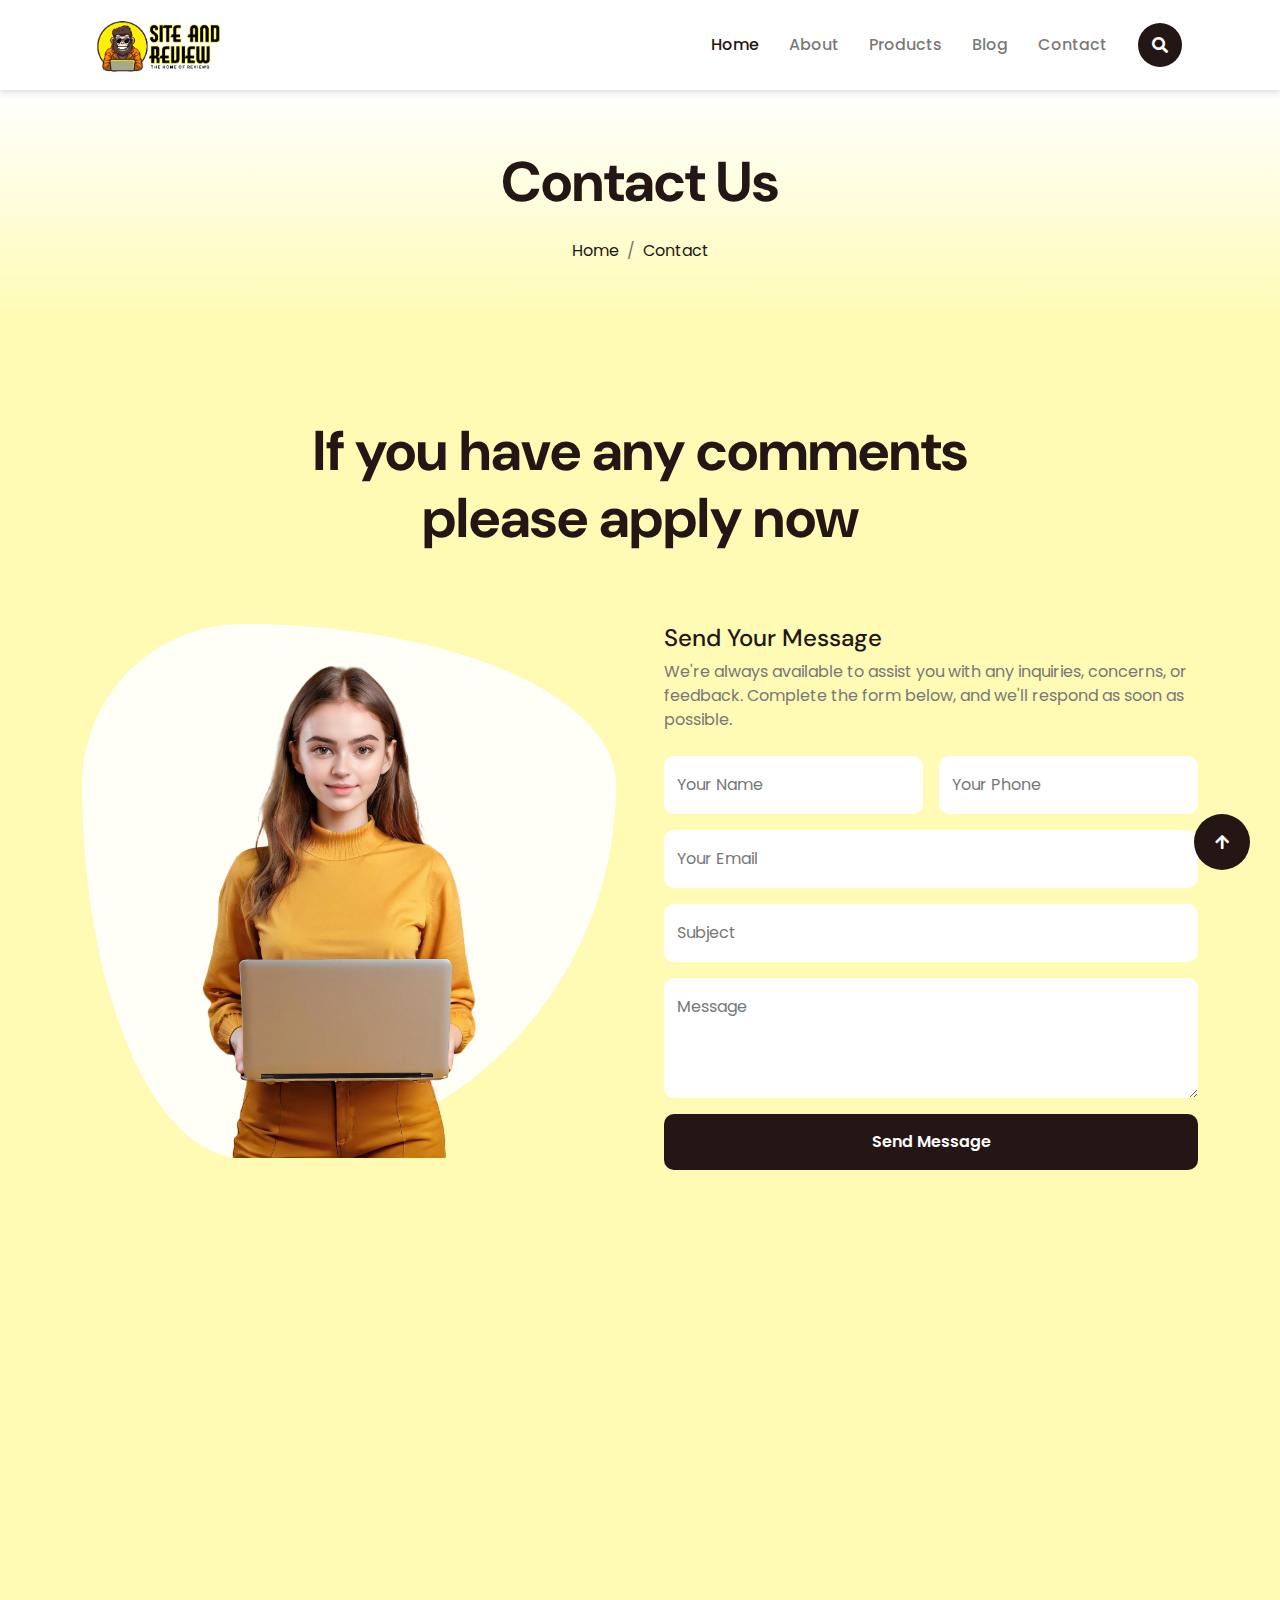
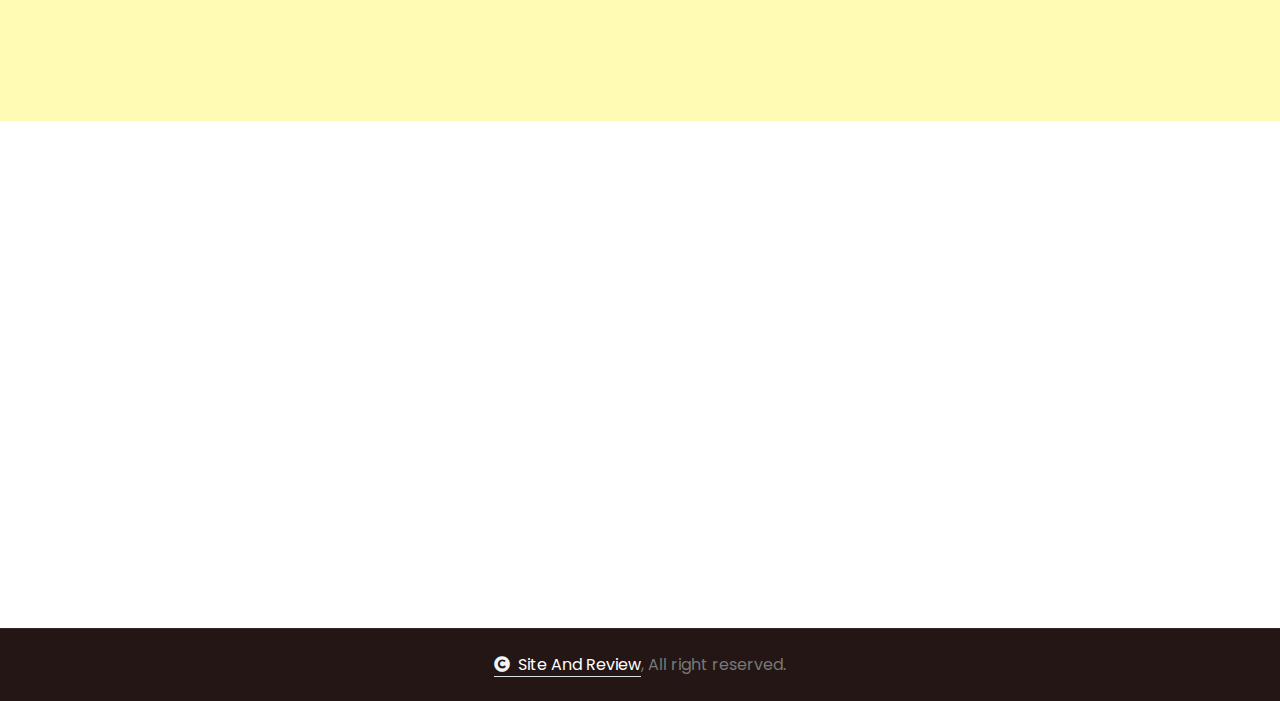
==== contact.html @ 1f010b28 "Added-pages : contact,product,product view- navbar corrections" ====
<!DOCTYPE html>
<html lang="en">
  <head>
    <meta charset="utf-8" />
    <title>Site And Review</title>
    <meta content="width=device-width, initial-scale=1.0" name="viewport" />
    <meta content="" name="keywords" />
    <meta content="" name="description" />

    <!-- Google Web Fonts -->
    <link rel="preconnect" href="https://fonts.googleapis.com" />
    <link rel="preconnect" href="https://fonts.gstatic.com" crossorigin />
    <link
      href="https://fonts.googleapis.com/css2?family=Inter:wght@100..900&family=Poppins:ital,wght@0,100;0,200;0,300;0,400;0,500;0,600;0,700;0,800;0,900;1,100;1,200;1,300;1,400;1,500;1,600;1,700;1,800;1,900&display=swap"
      rel="stylesheet"
    />
    <link
      href="https://fonts.googleapis.com/css2?family=DM+Sans:ital,opsz,wght@0,9..40,100..1000;1,9..40,100..1000&family=Inter:slnt,wght@-10..0,100..900&display=swap"
      rel="stylesheet"
    />

    <!-- Icon Font Stylesheet -->
    <link
      rel="stylesheet"
      href="https://use.fontawesome.com/releases/v5.15.4/css/all.css"
    />
    <link
      href="https://cdn.jsdelivr.net/npm/bootstrap-icons@1.4.1/font/bootstrap-icons.css"
      rel="stylesheet"
    />

    <!-- Libraries Stylesheet -->
    <link rel="stylesheet" href="lib/animate/animate.min.css" />
    <link href="lib/lightbox/css/lightbox.min.css" rel="stylesheet" />
    <link href="lib/owlcarousel/assets/owl.carousel.min.css" rel="stylesheet" />

    <!-- Customized Bootstrap Stylesheet -->
    <link href="css/bootstrap.min.css" rel="stylesheet" />

    <!-- Template Stylesheet -->
    <link href="css/style.css" rel="stylesheet" />
  </head>

  <body>
    <!-- Spinner Start -->
    <div
      id="spinner"
      class="show bg-white position-fixed translate-middle w-100 vh-100 top-50 start-50 d-flex align-items-center justify-content-center"
    >
      <div
        class="spinner-border text-primary"
        style="width: 3rem; height: 3rem"
        role="status"
      >
        <span class="sr-only">Loading...</span>
      </div>
    </div>
    <!-- Spinner End -->

    <!-- Navbar & Hero Start -->
    <div class="container-fluid nav-bar px-0 px-lg-4 py-lg-0">
      <div class="container">
        <nav class="navbar navbar-expand-lg navbar-light">
          <a href="#" class="navbar-brand p-0">
            <!-- <h1 class="text-primary mb-0"><i class="fab fa-slack me-2"></i> LifeSure</h1> -->
            <img src="img/snr LOGO.png" alt="Logo" />
          </a>
          <button
            class="navbar-toggler"
            type="button"
            data-bs-toggle="collapse"
            data-bs-target="#navbarCollapse"
          >
            <span class="fa fa-bars"></span>
          </button>
          <div class="collapse navbar-collapse " id="navbarCollapse">
            <div class="navbar-nav ml-auto">
                <a href="index.html" class="nav-item nav-link active">Home</a>
                <a href="index.html#about" class="nav-item nav-link">About</a>
                <a href="product.html" class="nav-item nav-link">Products</a>
                <a href="index.html#blog" class="nav-item nav-link">Blog</a>
                <!-- <div class="nav-item dropdown">
                    <a href="#" class="nav-link" data-bs-toggle="dropdown">
                        <span class="dropdown-toggle">Pages</span>
                    </a>
                    <div class="dropdown-menu">
                        <a href="feature.html" class="dropdown-item">Our Features</a>
                        <a href="team.html" class="dropdown-item">Our team</a>
                        <a href="testimonial.html" class="dropdown-item">Testimonial</a>
                        <a href="FAQ.html" class="dropdown-item">FAQs</a>
                        <a href="404.html" class="dropdown-item">404 Page</a>
                    </div>
                </div> -->
                <a href="contact.html" class="nav-item nav-link">Contact</a>
                <div class="nav-btn px-3">
                    <button class="btn-search btn btn-primary btn-md-square rounded-circle flex-shrink-0" data-bs-toggle="modal" data-bs-target="#searchModal"><i class="fas fa-search"></i></button>
                    <!-- <a href="#" class="btn btn-primary rounded-pill py-2 px-4 ms-3 flex-shrink-0"> Get a Quote</a> -->
                </div>
            </div>
        </div>
        </nav>
      </div>
    </div>
    <!-- Navbar & Hero End -->

    <!-- Modal Search Start -->
    <div
      class="modal fade"
      id="searchModal"
      tabindex="-1"
      aria-labelledby="exampleModalLabel"
      aria-hidden="true"
    >
      <div class="modal-dialog modal-fullscreen">
        <div class="modal-content rounded-0">
          <div class="modal-header">
            <h5 class="modal-title" id="exampleModalLabel">
              Search by keyword
            </h5>
            <button
              type="button"
              class="btn-close"
              data-bs-dismiss="modal"
              aria-label="Close"
            ></button>
          </div>
          <div class="modal-body d-flex align-items-center bg-primary">
            <div class="input-group w-75 mx-auto d-flex">
              <input
                type="search"
                class="form-control p-3"
                placeholder="keywords"
                aria-describedby="search-icon-1"
              />
              <span
                id="search-icon-1"
                class="btn bg-light border nput-group-text p-3"
                ><i class="fa fa-search"></i
              ></span>
            </div>
          </div>
        </div>
      </div>
    </div>
    <!-- Modal Search End -->

    <!-- Header Start -->
    <div class="container-fluid bg-breadcrumb">
      <div class="container text-center py-5" style="max-width: 900px">
        <h4 class="display-4 mb-4 wow fadeInDown" data-wow-delay="0.1s">
          Contact Us
        </h4>
        <ol
          class="breadcrumb d-flex justify-content-center mb-0 wow fadeInDown"
          data-wow-delay="0.3s"
        >
          <li class="breadcrumb-item"><a href="index.html">Home</a></li>
         
          <li class="breadcrumb-item active text-primary">Contact</li>
        </ol>
      </div>
    </div>
    <!-- Header End -->

    <!-- contact Start -->
    <div class="container-fluid contact bg-light py-5">
      <div class="container py-5">
          <div class="text-center mx-auto pb-5 wow fadeInUp" data-wow-delay="0.2s" style="max-width: 800px; visibility: visible; animation-delay: 0.2s; animation-name: fadeInUp;">
              <!-- <h4 class="text-primary">Contact Us</h4> -->
              <h1 class="display-4 mb-4">If you have any comments please apply now</h1>
          </div>
          <div class="row g-5">
              <div class="col-xl-6 wow fadeInLeft" data-wow-delay="0.2s" style="visibility: visible; animation-delay: 0.2s; animation-name: fadeInLeft;">
                  <div class="contact-img d-flex justify-content-center">
                      <div class="contact-img-inner">
                          <img src="img/contact-img.png" class="img-fluid w-100" alt="Image">
                      </div>
                  </div>
              </div>
              <div class="col-xl-6 wow fadeInRight" data-wow-delay="0.4s" style="visibility: visible; animation-delay: 0.4s; animation-name: fadeInRight;">
                  <div>
                      <h4 class="text-primary">Send Your Message</h4>
                      <p class="mb-4">We're always available to assist you with any inquiries, concerns, or feedback. Complete the form below, and we'll respond as soon as possible.</p>
                      <form>
                          <div class="row g-3">
                              <div class="col-lg-12 col-xl-6">
                                  <div class="form-floating">
                                      <input type="text" class="form-control border-0" id="name" placeholder="Your Name">
                                      <label for="name">Your Name</label>
                                  </div>
                                </div>
                                <div class="col-lg-12 col-xl-6">
                                    <div class="form-floating">
                                        <input type="phone" class="form-control border-0" id="phone" placeholder="Phone">
                                        <label for="phone">Your Phone</label>
                                    </div>
                                </div>
                              <div class="col-lg-12 col-xl-12">
                                  <div class="form-floating">
                                      <input type="email" class="form-control border-0" id="email" placeholder="Your Email">
                                      <label for="email">Your Email</label>
                                  </div>
                              </div>
                              
                              <div class="col-12">
                                  <div class="form-floating">
                                      <input type="text" class="form-control border-0" id="subject" placeholder="Subject">
                                      <label for="subject">Subject</label>
                                  </div>
                              </div>
                              <div class="col-12">
                                  <div class="form-floating">
                                      <textarea class="form-control border-0" placeholder="Leave a message here" id="message" style="height: 120px"></textarea>
                                      <label for="message">Message</label>
                                  </div>

                              </div>
                              <div class="col-12">
                                  <button class="btn btn-primary w-100 py-3">Send Message</button>
                              </div>
                          </div>
                      </form>
                  </div>
              </div>
              <!-- <div class="col-12">
                  <div>
                      <div class="row g-4">
                          <div class="col-md-6 col-lg-3 wow fadeInUp" data-wow-delay="0.2s" style="visibility: hidden; animation-delay: 0.2s; animation-name: none;">
                              <div class="contact-add-item">
                                  <div class="contact-icon text-primary mb-4">
                                      <i class="fas fa-map-marker-alt fa-2x"></i>
                                  </div>
                                  <div>
                                      <h4>Address</h4>
                                      <p class="mb-0">123 Street New York.USA</p>
                                  </div>
                              </div>
                          </div>
                          <div class="col-md-6 col-lg-3 wow fadeInUp" data-wow-delay="0.4s" style="visibility: hidden; animation-delay: 0.4s; animation-name: none;">
                              <div class="contact-add-item">
                                  <div class="contact-icon text-primary mb-4">
                                      <i class="fas fa-envelope fa-2x"></i>
                                  </div>
                                  <div>
                                      <h4>Mail Us</h4>
                                      <p class="mb-0">info@example.com</p>
                                  </div>
                              </div>
                          </div>
                          <div class="col-md-6 col-lg-3 wow fadeInUp" data-wow-delay="0.6s" style="visibility: hidden; animation-delay: 0.6s; animation-name: none;">
                              <div class="contact-add-item">
                                  <div class="contact-icon text-primary mb-4">
                                      <i class="fa fa-phone-alt fa-2x"></i>
                                  </div>
                                  <div>
                                      <h4>Telephone</h4>
                                      <p class="mb-0">(+012) 3456 7890</p>
                                  </div>
                              </div>
                          </div>
                          <div class="col-md-6 col-lg-3 wow fadeInUp" data-wow-delay="0.8s" style="visibility: hidden; animation-delay: 0.8s; animation-name: none;">
                              <div class="contact-add-item">
                                  <div class="contact-icon text-primary mb-4">
                                      <i class="fab fa-firefox-browser fa-2x"></i>
                                  </div>
                                  <div>
                                      <h4>Yoursite@ex.com</h4>
                                      <p class="mb-0">(+012) 3456 7890</p>
                                  </div>
                              </div>
                          </div>
                      </div>
                  </div>
              </div> -->
              <div class="col-12 wow fadeInUp" data-wow-delay="0.2s" style="visibility: hidden; animation-delay: 0.2s; animation-name: none;">
                  <div class="rounded">
                      <iframe class="rounded w-100" style="height: 400px;" src="https://www.google.com/maps/embed?pb=!1m18!1m12!1m3!1d387191.33750346623!2d-73.97968099999999!3d40.6974881!2m3!1f0!2f0!3f0!3m2!1i1024!2i768!4f13.1!3m3!1m2!1s0x89c24fa5d33f083b%3A0xc80b8f06e177fe62!2sNew%20York%2C%20NY%2C%20USA!5e0!3m2!1sen!2sbd!4v1694259649153!5m2!1sen!2sbd" loading="lazy" referrerpolicy="no-referrer-when-downgrade"></iframe>
                  </div>
              </div>
          </div>
      </div>
  </div>
    <!-- contact End -->

    <!-- Footer Start -->
    <div class="container-fluid footer py-5 wow fadeIn" data-wow-delay="0.2s">
      <div class="container py-5">
        <div class="row g-5">
          <div class="col-xl-7">
            <div class="mb-5">
              <div class="row g-4">
                <div class="col-md-6 col-lg-6 col-xl-6">
                  <div class="footer-item">
                    <a href="index.html" class="p-0">
                      <h3 class="text-white">Site And Review</h3>
                      <!-- <img src="img/logo.png" alt="Logo"> -->
                    </a>
                    <p class="text-white mb-4">
                      Dolor amet sit justo amet elitr clita ipsum elitr
                      est.Lorem ipsum dolor sit amet, consectetur adipiscing...
                    </p>
                    <div class="footer-btn d-flex">
                      <a class="btn btn-md-square rounded-circle me-3" href="#"
                        ><i class="fab fa-facebook-f"></i
                      ></a>
                      <a class="btn btn-md-square rounded-circle me-3" href="#"
                        ><i class="fab fa-twitter"></i
                      ></a>
                      <a class="btn btn-md-square rounded-circle me-3" href="#"
                        ><i class="fab fa-instagram"></i
                      ></a>
                      <a class="btn btn-md-square rounded-circle me-0" href="#"
                        ><i class="fab fa-linkedin-in"></i
                      ></a>
                    </div>
                  </div>
                </div>
                <div class="col-md-6 col-lg-6 col-xl-6">
                  <div class="footer-item">
                    <h4 class="text-white mb-4">Useful Links</h4>
                    <a href="#"
                      ><i class="fas fa-angle-right me-2"></i> About Us</a
                    >
                    <a href="#"
                      ><i class="fas fa-angle-right me-2"></i> Features</a
                    >
                    <a href="#"
                      ><i class="fas fa-angle-right me-2"></i> Services</a
                    >
                    <a href="#"
                      ><i class="fas fa-angle-right me-2"></i> FAQ's</a
                    >
                    <a href="#"
                      ><i class="fas fa-angle-right me-2"></i> Blogs</a
                    >
                    <a href="#"
                      ><i class="fas fa-angle-right me-2"></i> Contact</a
                    >
                  </div>
                </div>
              </div>
            </div>
          </div>

          <div class="col-xl-5">
            <div class="footer-item">
              <h4 class="text-white mb-4">Newsletter</h4>
              <p class="text-white mb-3">
                Dolor amet sit justo amet elitr clita ipsum elitr est.Lorem
                ipsum dolor sit amet, consectetur adipiscing elit.
              </p>
              <div class="position-relative rounded-pill mb-4">
                <input
                  class="form-control rounded-pill w-100 py-3 ps-4 pe-5"
                  type="text"
                  placeholder="Enter your email"
                />
                <button
                  type="button"
                  class="btn btn-primary rounded-pill position-absolute top-0 end-0 py-2 mt-2 me-2"
                >
                  SignUp
                </button>
              </div>
              <div class="d-flex flex-shrink-0">
                <div class="footer-btn">
                  <a
                    href="#"
                    class="btn btn-lg-square rounded-circle position-relative wow tada"
                    data-wow-delay=".9s"
                  >
                    <i class="fa fa-phone-alt fa-2x"></i>
                    <div
                      class="position-absolute"
                      style="top: 2px; right: 12px"
                    >
                      <span
                        ><i class="fa fa-comment-dots text-secondary"></i
                      ></span>
                    </div>
                  </a>
                </div>
                <div class="d-flex flex-column ms-3 flex-shrink-0">
                  <span>Call to Our Experts</span>
                  <a href="tel:+ 0123 456 7890"
                    ><span class="text-white">Free: + 0123 456 7890</span></a
                  >
                </div>
              </div>
            </div>
          </div>
        </div>
      </div>
    </div>
    <!-- Footer End -->

    <!-- Copyright Start -->
    <div class="container-fluid copyright py-4">
      <div class="container">
        <div class="row g-4 align-items-center">
          <div class="col-md-12 text-center mb-md-0">
            <span class="text-body"
              ><a href="#" class="border-bottom text-white"
                ><i class="fas fa-copyright text-light me-2"></i>Site And
                Review</a
              >, All right reserved.</span
            >
          </div>
          <!-- <div class="col-md-6 text-center text-md-start text-body">
                        Designed By <a class="border-bottom text-white" href="#">HTML Codex</a> Distributed By <a class="border-bottom text-white" href="https://themewagon.com">ThemeWagon</a>
                    </div> -->
        </div>
      </div>
    </div>
    <!-- Copyright End -->

    <!-- Back to Top -->
    <a href="#" class="btn btn-primary btn-lg-square rounded-circle back-to-top"
      ><i class="fa fa-arrow-up"></i
    ></a>

    <!-- JavaScript Libraries -->
    <script src="https://ajax.googleapis.com/ajax/libs/jquery/3.6.4/jquery.min.js"></script>
    <script src="https://cdn.jsdelivr.net/npm/bootstrap@5.0.0/dist/js/bootstrap.bundle.min.js"></script>
    <script src="lib/wow/wow.min.js"></script>
    <!-- <script src="lib/easing/easing.min.js"></script> -->
    <!-- <script src="lib/waypoints/waypoints.min.js"></script> -->
    <!-- <script src="lib/counterup/counterup.min.js"></script> -->
    <!-- <script src="lib/lightbox/js/lightbox.min.js"></script> -->
    <script src="lib/owlcarousel/owl.carousel.min.js"></script>

    <!-- Template Javascript -->
    <script src="js/main.js"></script>
  </body>
</html>
---- css/style.css ----
/*** Spinner Start ***/
#spinner {
    opacity: 0;
    visibility: hidden;
    transition: opacity .5s ease-out, visibility 0s linear .5s;
    z-index: 99999;
}

#spinner.show {
    transition: opacity .5s ease-out, visibility 0s linear 0s;
    visibility: visible;
    opacity: 1;
}

/*** Spinner End ***/

.back-to-top {
    position: fixed;
    right: 30px;
    bottom: 30px;
    transition: 0.5s;
    z-index: 99;
}


/*** Button Start ***/
.btn {
    font-weight: 600;
    transition: .5s;
}

.btn-square {
    width: 32px;
    height: 32px;
}

.btn-sm-square {
    width: 34px;
    height: 34px;
}

.btn-md-square {
    width: 44px;
    height: 44px;
}

.btn-lg-square {
    width: 56px;
    height: 56px;
}

.btn-xl-square {
    width: 66px;
    height: 66px;
}

.btn-square,
.btn-sm-square,
.btn-md-square,
.btn-lg-square,
.btn-xl-square {
    padding: 0;
    display: flex;
    align-items: center;
    justify-content: center;
    font-weight: normal;
}

.btn.btn-primary {
    color: var(--bs-white);
    border: none;
}

.btn.btn-primary:hover {
    background: var(--bs-dark);
    color: var(--bs-white);
}

.btn.btn-light {
    color: var(--bs-primary);
    border: none;
}

.btn.btn-light:hover {
    color: var(--bs-white);
    background: var(--bs-dark);
}

.btn.btn-dark {
    color: var(--bs-white);
    border: none;
}

.btn.btn-dark:hover {
    color: var(--bs-primary);
    background: var(--bs-light);
}


/*** Topbar Start ***/
.topbar .dropdown-toggle::after {
    border: none;
    content: "\f107";
    font-family: "Font Awesome 5 Free";
    font-weight: 600;
    vertical-align: middle;
    margin-left: 8px;
    color: var(--bs-primary);
}

.topbar .dropdown .dropdown-menu a:hover {
    background: var(--bs-primary);
    color: var(--bs-white);
}

.topbar .dropdown .dropdown-menu {
    transform: rotateX(0deg);
    visibility: visible;
    background: var(--bs-light);
    padding-top: 10px;
    border: 0;
    transition: .5s;
    opacity: 1;
}

/*** Topbar End ***/


/*** Navbar Start ***/
.nav-bar {
    background: var(--bs-white);
    transition: 1s;
    box-shadow: 0 4px 6px rgba(0, 0, 0, 0.1), 
            0 1px 3px rgba(0, 0, 0, 0.08);
}

.navbar-light .navbar-brand img {
    max-height: 60px;
    transition: .5s;
}

.nav-bar .navbar-light .navbar-brand img {
    max-height: 80px;
}

.navbar .navbar-nav .nav-item .nav-link {
    padding: 0;
}

.navbar .navbar-nav .nav-item {
    display: flex;
    align-items: center;
    padding: 15px;
    font-size: 16px;
    font-weight: 500;
}

.navbar-light .navbar-nav .nav-item:hover,
.navbar-light .navbar-nav .nav-item.active,
.navbar-light .navbar-nav .nav-item:hover .nav-link,
.navbar-light .navbar-nav .nav-item.active .nav-link {
    color: var(--bs-primary);
}

@media (max-width: 991px) {
    .navbar {
        padding: 20px 0;
    }

    .navbar .navbar-nav .nav-link {
        padding: 0;
    }

    .navbar .navbar-nav .nav-item {
        display: flex;
        padding: 20px;
        flex-direction: column;
        justify-content: start;
        align-items: start;
    }

    .navbar .navbar-nav .nav-btn {
        display: flex;
        justify-content: start;
    }

    .navbar .navbar-nav {
        width: 100%;
        display: flex;
        margin-top: 20px;
        padding-bottom: 20px;
        background: var(--bs-light);
        border-radius: 10px;
    }

    .navbar.navbar-expand-lg .navbar-toggler {
        padding: 8px 15px;
        border: 1px solid var(--bs-primary);
        color: var(--bs-primary);
    }
}

.navbar .dropdown-toggle::after {
    border: none;
    content: "\f107";
    font-family: "Font Awesome 5 Free";
    font-weight: 600;
    vertical-align: middle;
    margin-left: 8px;
}

.dropdown .dropdown-menu .dropdown-item:hover {
    background: var(--bs-primary);
    color: var(--bs-white);
}
.ml-auto{
    margin-left: auto;
}
@media (min-width: 992px) {
    .navbar {
        padding: 5px 0;
    }

    .navbar .nav-btn {
        display: flex;
        align-items: center;
        justify-content: end;
    }

    .navbar .navbar-nav {
        /* width: 100%; */
        display: flex;
        justify-content: end;
        align-items: center;
        border-radius: 10px;
    }

    .navbar .navbar-nav .nav-btn {
        display: flex;
    }

    .navbar .nav-item .dropdown-menu {
        display: block;
        visibility: hidden;
        top: 100%;
        transform: rotateX(-75deg);
        transform-origin: 0% 0%;
        border: 0;
        border-radius: 10px;
        transition: .5s;
        opacity: 0;
    }

    .navbar .nav-item:hover .dropdown-menu {
        transform: rotateX(0deg);
        visibility: visible;
        margin-top: 20px;
        background: var(--bs-light);
        transition: .5s;
        opacity: 1;
    }
}

/*** Navbar End ***/


/*** Carousel Hero Header Start ***/
.header-carousel .header-carousel-item {
    height: 700px;
}

.bg-img {
    background-image: url('../img/gws.png');
    background-repeat: no-repeat;
    background-size: contain;
    background-position: bottom;
}
.bg-img2 {
    background-image: url('../img/cms-section_banner_default-9.png');
    background-repeat: no-repeat;
    background-size: contain;
    background-position: right;
}

.owl-dots {
    text-align: center;
    padding-top: 15px;
  }
  .owl-dots .owl-dot {
    width: 15px;
    height: 15px;
    border-radius: 50%;
    display: inline-block;
    background: #ccc;
    margin: 0 3px;
  }
  .owl-dots .owl-dot.active {
    background-color: #000;
  }
  .owl-dots .owl-dot:focus {
    outline: none;
  }
/* .header-carousel .owl-nav .owl-prev,
.header-carousel .owl-nav .owl-next {
    position: absolute;
    width: 60px;
    height: 60px;
    border-radius: 60px;
    background: var(--bs-light);
    color: var(--bs-primary);
    font-size: 26px;
    display: flex;
    align-items: center;
    justify-content: center;
    transition: 0.5s;
}

.header-carousel .owl-nav .owl-prev {
    bottom: 30px;
    left: 50%;
    transform: translateX(-50%);
    margin-left: 30px;
}

.header-carousel .owl-nav .owl-next {
    bottom: 30px;
    right: 50%;
    transform: translateX(-50%);
    margin-right: 30px;
}

.header-carousel .owl-nav .owl-prev:hover,
.header-carousel .owl-nav .owl-next:hover {
    box-shadow: inset 0 0 100px 0 #fff2004a;
    color: var(--bs-primary);
} */
.header-carousel .header-carousel-item .carousel-caption2{
    position: absolute;
    width: 100%;
    height: 100%;
    left: 0;
    bottom: 0;
   background: linear-gradient(250deg, rgba(255,255,255,1) 0%, rgba(255,255,255,0.7904411764705882) 58%, rgba(255, 255, 255, 0) 100%);
    display: flex;
    align-items: center;
}
.header-carousel .header-carousel-item .carousel-caption {
    position: absolute;
    width: 100%;
    height: 100%;
    left: 0;
    bottom: 0;
   background: linear-gradient(90deg, rgba(255,255,255,1) 0%, rgba(255,255,255,0.7904411764705882) 58%, rgba(255, 255, 255, 0) 100%);
    display: flex;
    align-items: center;
}

@media (max-width: 991px) {
    .header-carousel .header-carousel-item .carousel-caption {
        padding-top: 45px;
    }

    .header-carousel .header-carousel-item {
        height: 1300px;
    }
}

@media (max-width: 767px) {
    .header-carousel .header-carousel-item {
        height: 560px;
    }

    .header-carousel .owl-nav .owl-prev {
        bottom: -30px;
        left: 50%;
        transform: translateX(-50%);
        margin-left: -45px;
    }

    .header-carousel .owl-nav .owl-next {
        bottom: -30px;
        left: 50%;
        transform: translateX(-50%);
        margin-left: 45px;
    }
    .bg-img{
        background-size: cover !important;
        background-position: center !important;
    }
    .bg-img2{
        background-size: cover !important;
        background-position: center !important;
    }
}

/*** Carousel Hero Header End ***/


/*** Single Page Hero Header Start ***/
.bg-breadcrumb {
    position: relative;
    overflow: hidden;
    background: linear-gradient( rgba(255, 255, 255, 0.2),#fff2004a);
    background-position: center center;
    background-repeat: no-repeat;
    background-size: cover;
    padding: 10px 0 10px 0;
    transition: 0.5s;
}

.bg-breadcrumb .breadcrumb {
    position: relative;
}

.bg-breadcrumb .breadcrumb .breadcrumb-item a {
    color: var(--bs-primary);
}

/*** Single Page Hero Header End ***/


/*** Feature Start ***/
.feature .feature-item {
    border-radius: 10px;
    background: var(--bs-white);
    transition: 0.5s;
}

.feature .feature-item:hover {
    background: var(--bs-primary);
}

.feature .feature-item .feature-icon {
    position: relative;
    width: 100px;
    display: inline-flex;
    align-items: center;
    justify-content: center;
    border-bottom-left-radius: 10px;
    border-bottom-right-radius: 10px;
    background: var(--bs-light);
}

.feature .feature-item:hover .feature-icon i {
    z-index: 9;
}

.feature .feature-item .feature-icon::after {
    content: "";
    position: absolute;
    width: 100%;
    height: 0;
    top: 0;
    left: 0;
    border-bottom-left-radius: 10px;
    border-bottom-right-radius: 10px;
    background: var(--bs-dark);
    transition: 0.5s;
    z-index: 1;
}

.feature .feature-item:hover .feature-icon::after {
    height: 100%;
}

.feature .feature-item .feature-icon {
    color: var(--bs-primary);
}

.feature .feature-item .feature-icon,
.feature .feature-item h4,
.feature .feature-item p {
    transition: 0.5s;
}

.feature .feature-item:hover .feature-icon {
    color: var(--bs-white);
}

.feature .feature-item:hover h4,
.feature .feature-item:hover p {
    color: var(--bs-white);
}

.feature .feature-item:hover a.btn {
    background: var(--bs-white);
    color: var(--bs-primary);
}

.feature .feature-item:hover a.btn:hover {
    background: var(--bs-dark);
    color: var(--bs-white);
}

/*** Feature End ***/


/*** Service Start ***/
.service .service-item {
    border-radius: 10px;
}

.service .service-item .service-img {
    position: relative;
    overflow: hidden;
    border-top-left-radius: 10px;
    border-top-right-radius: 10px;
}

.service .service-item .service-img img {
    transition: 0.5s;
}

.service .service-item:hover .service-img img {
    transform: scale(1.1);
}

.service .service-item .service-img::after {
    content: "";
    position: absolute;
    width: 100%;
    height: 0;
    top: 0;
    left: 0;
    border-top-left-radius: 10px;
    border-top-right-radius: 10px;
    background: rgba(1, 95, 201, .2);
    transition: 0.5s;
    z-index: 1;
}

.service .service-item:hover .service-img::after {
    height: 100%;
}

.service .service-item .service-img .service-icon {
    position: absolute;
    width: 70px;
    bottom: 0;
    right: 25px;
    border-top-left-radius: 10px;
    border-top-right-radius: 10px;
    background: var(--bs-light);
    display: flex;
    align-items: center;
    justify-content: center;
    transition: 0.5s;
    z-index: 9;
}

.service .service-item .service-img .service-icon i {
    color: var(--bs-primary);
    transition: 0.5s;
}

.service .service-item:hover .service-img .service-icon i {
    transform: rotateX(360deg);
    color: var(--bs-white);
}

.service .service-item:hover .service-img .service-icon {
    bottom: 0;
    color: var(--bs-white);
    background: var(--bs-primary);
}

.service .service-content {
    position: relative;
    border-bottom-left-radius: 10px;
    border-bottom-right-radius: 10px;
    background: var(--bs-light);
}

.service .service-item .service-content .service-content-inner {
    position: relative;
    z-index: 9;
}

.service .service-item .service-content .service-content-inner .h4,
.service .service-item .service-content .service-content-inner p {
    transition: 0.5s;
}

.service .service-item:hover .service-content .service-content-inner .h4,
.service .service-item:hover .service-content .service-content-inner p {
    color: var(--bs-white);
}

.service .service-item:hover .service-content .service-content-inner .btn.btn-primary {
    color: var(--bs-primary);
    background: var(--bs-white);
}

.service .service-item:hover .service-content .service-content-inner .btn.btn-primary:hover {
    color: var(--bs-white);
    background: var(--bs-dark);
}

.service .service-item:hover .service-content .service-content-inner .h4:hover {
    color: var(--bs-dark);
}

.service .service-item .service-content::after {
    content: "";
    position: absolute;
    width: 100%;
    height: 0;
    bottom: 0;
    left: 0;
    border-bottom-left-radius: 10px;
    border-bottom-right-radius: 10px;
    background: var(--bs-primary);
    transition: 0.5s;
    z-index: 1;
}

.service .service-item:hover .service-content::after {
    height: 100%;
}

/*** Service End ***/


/*** FAQs Start ***/
.faq-section .accordion .accordion-item .accordion-header .accordion-button {
    color: var(--bs-white);
    background: rgba(1, 95, 201, .8);
    font-size: 18px;
}

.faq-section .accordion .accordion-item .accordion-header .accordion-button.collapsed {
    color: var(--bs-primary);
    background: var(--bs-light);
}

/*** FAQs End ***/


/*** Blog Start ***/
.blog .blog-item {
    border-radius: 10px;
    transition: 0.5s;
}

.blog .blog-item:hover {
    box-shadow: 0 0 45px rgba(0, 0, 0, .1);
}

.blog .blog-item:hover .blog-content {
    background: var(--bs-white);
}

.blog .blog-item .blog-img {
    border-top-left-radius: 10px;
    border-top-right-radius: 10px;
    position: relative;
    overflow: hidden;
    max-height: 234px;
    min-height: 234px;
}

.blog .blog-item .blog-img img {
    transition: 0.5s;
}

.blog .blog-item:hover .blog-img img {
    transform: scale(1.2);
}

/* .blog .blog-item .blog-img::after {
    content: "";
    position: absolute;
    width: 100%;
    height: 0;
    top: 0;
    left: 0;
    border-top-left-radius: 10px;
    border-top-right-radius: 10px;
    background: rgba(1, 95, 201, .2);
    transition: 0.5s;
    z-index: 1;
} */

.blog .blog-item:hover .blog-img::after {
    height: 100%;
}

.blog .blog-item .blog-img .blog-categiry {
    position: absolute;
    bottom: 0;
    left: 10px;
    border-top-left-radius: 10px;
    border-top-right-radius: 10px;
    display: inline-flex;
    color: var(--bs-white);
    background: #fff;
    z-index: 9;
    height: 50px;
}
.blog_user_img{
    
    width: 40px;
    height: 40px;
}
.blog_user{
    display: flex;
    gap: 20px;
}
.blog_user div p{
    color: var(--bs-primary);
    font-size: 14px;
    font-weight: 500;
}
.blog_user div .small{
    font-size: 12px;
    color: #6c6c6c;
}
.blog_user div .small span{
    color: #6c6c6c;
    margin-right: 3px;
}
.blog_user_img img{
    border-radius: 100%;
}
.blog .blog-item .blog-content {
    border-bottom-left-radius: 10px;
    border-bottom-right-radius: 10px;
    background: #fff;
    border: 1px solid #cbcbcb7e;
    border-top: none;
}

.blog .blog-item .blog-content a.btn {
    color: var(--bs-dark);
}

.blog .blog-item:hover .blog-content a.btn:hover {
    color: var(--bs-primary);
}

/*** Blog End ***/


/*** Team Start ***/
.team .team-item .team-img {
    position: relative;
    overflow: hidden;
    border-top-left-radius: 10px;
    border-top-right-radius: 10px;
}

.team .team-item .team-img img {
    transition: 0.5s;
}

.team .team-item:hover .team-img img {
    transform: scale(1.1);
}

.team .team-item .team-img::after {
    content: "";
    position: absolute;
    width: 100%;
    height: 0;
    top: 0;
    left: 0;
    border-top-left-radius: 10px;
    border-top-right-radius: 10px;
    transition: 0.5s;
}

.team .team-item:hover .team-img::after {
    height: 100%;
    background: rgba(255, 255, 255, 0.3);
}

.team .team-item .team-img .team-icon {
    position: absolute;
    bottom: 20px;
    right: 20px;
    margin-bottom: -100%;
    transition: 0.5s;
    z-index: 9;
}

.team .team-item:hover .team-img .team-icon {
    margin-bottom: 0;
}

.team .team-item .team-title {
    color: var(--bs-white);
    background: var(--bs-primary);
    border-bottom-left-radius: 10px;
    border-bottom-right-radius: 10px;
    transition: 0.5s;
}

.team .team-item .team-title h4 {
    color: var(--bs-white);
}

.team .team-item:hover .team-title {
    background: var(--bs-dark);
}

/*** Team End ***/


/*** Testimonial Start ***/
.testimonial-carousel .owl-stage-outer {
    margin-top: 58px;
    margin-right: -1px;
}

.testimonial .owl-nav .owl-prev {
    position: absolute;
    top: -58px;
    left: 0;
    background: var(--bs-primary);
    color: var(--bs-white);
    padding: 5px 30px;
    border-radius: 30px;
    transition: 0.5s;
}

.testimonial .owl-nav .owl-prev:hover {
    background: var(--bs-dark);
    color: var(--bs-white);
}

.testimonial .owl-nav .owl-next {
    position: absolute;
    top: -58px;
    right: 0;
    background: var(--bs-primary);
    color: var(--bs-white);
    padding: 5px 30px;
    border-radius: 30px;
    transition: 0.5s;
}

.testimonial .owl-nav .owl-next:hover {
    background: var(--bs-dark);
    color: var(--bs-white);
}

/*** Testimonial End ***/


/*** Contact Start ***/
.contact .contact-img {
    position: relative;
}

.contact .contact-img::after {
    content: "";
    position: absolute;
    width: 100%;
    height: 100%;
    top: 0;
    left: 0;
    border-radius: 30% 70% 70% 30% / 30% 30% 70% 70%;
    background: rgba(255, 255, 255, 0.9);
    z-index: 1;
    animation-name: image-efects;
    animation-duration: 10s;
    animation-delay: 1s;
    animation-iteration-count: infinite;
    animation-direction: alternate;
    transition: 0.5s
}

@keyframes image-efects {
    0% {
        border-radius: 30% 70% 70% 30% / 30% 30% 70% 70%;
    }

    25% {
        border-radius: 35% 65% 27% 73% / 71% 25% 75% 29%;
    }

    50% {
        border-radius: 41% 59% 45% 55% / 32% 21% 79% 68%;
    }

    75% {
        border-radius: 69% 31% 39% 61% / 70% 83% 17% 30%;
    }

    100% {
        border-radius: 30% 70% 70% 30% / 30% 30% 70% 70%;
    }
}

.contact .contact-img .contact-img-inner {
    position: relative;
    z-index: 9;
}

/*** Contact End ***/


/*** Footer Start ***/
.footer {
    background: var(--bs-dark);
}

.footer .footer-item {
    display: flex;
    flex-direction: column;
}

.footer .footer-item a {
    line-height: 35px;
    color: var(--bs-body);
    transition: 0.5s;
}

.footer .footer-item p {
    line-height: 35px;
}

.footer .footer-item a:hover {
    color: #fff2004a;
}

.footer .footer-item .footer-btn a,
.footer .footer-item .footer-btn a i {
    transition: 0.5s;
}

.footer .footer-item .footer-btn a:hover {
    background: var(--bs-white);
}

.footer .footer-item .footer-btn a:hover i {
    color: var(--bs-primary);
}


.footer .footer-item .footer-instagram {
    position: relative;
    overflow: hidden;
}

.footer .footer-item .footer-instagram img {
    transition: 0.5s;
}

.footer .footer-item .footer-instagram:hover img {
    transform: scale(1.2);
}

.footer .footer-item .footer-instagram .footer-search-icon {
    position: absolute;
    width: 100%;
    height: 100%;
    top: 0;
    left: 0;
    display: flex;
    align-items: center;
    justify-content: center;
    transition: 0.5s;
    opacity: 0;
}

.footer .footer-item .footer-instagram:hover .footer-search-icon {
    opacity: 1;
    background: rgba(0, 0, 0, .6);
}

.footer .footer-item .footer-btn a {
    background: var(--bs-light);
    color: var(--bs-primary);
}

.footer .footer-item .footer-btn a:hover {
    background: var(--bs-primary);
}

.footer .footer-item .footer-btn a:hover i {
    color: var(--bs-white);
}

/*** Footer End ***/


/*** copyright Start ***/
.copyright {
    background: var(--bs-dark);
    border-top: 1px solid rgba(255, 255, 255, .08);
}

/*** copyright end ***/
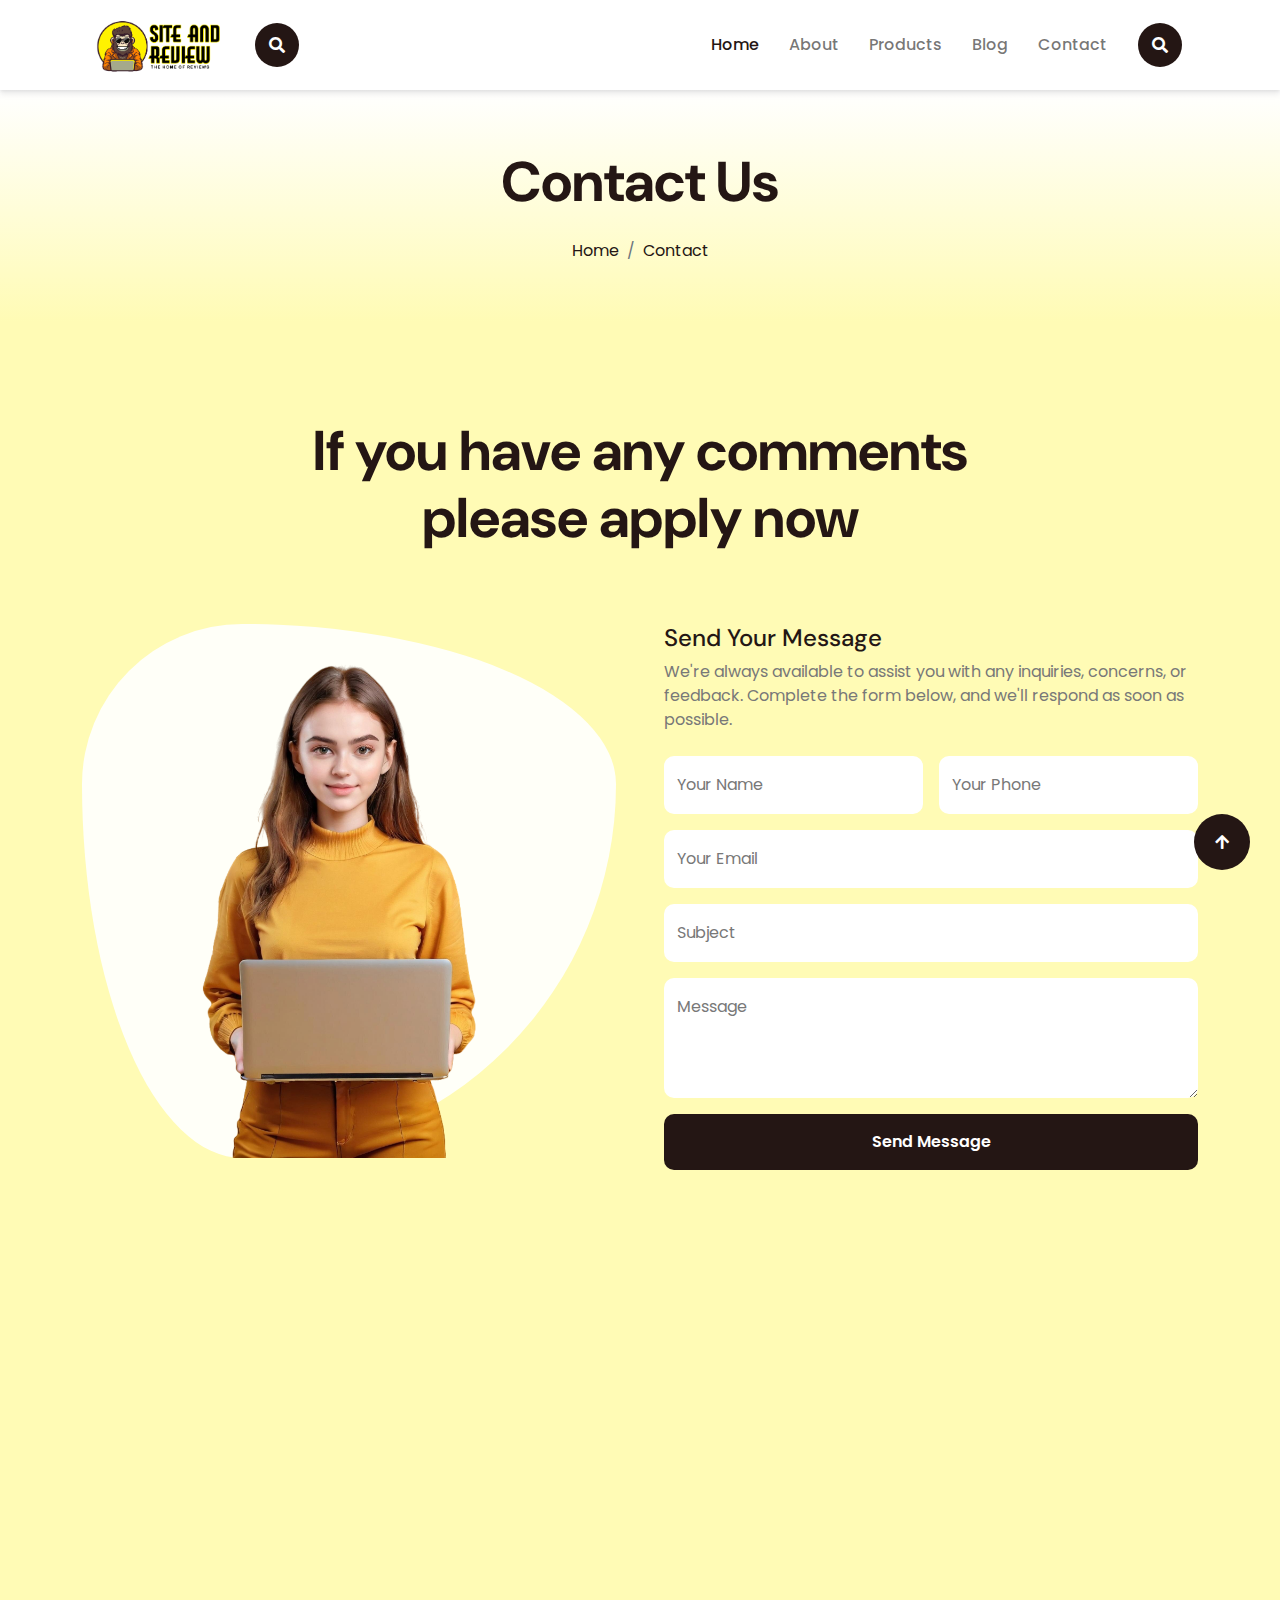
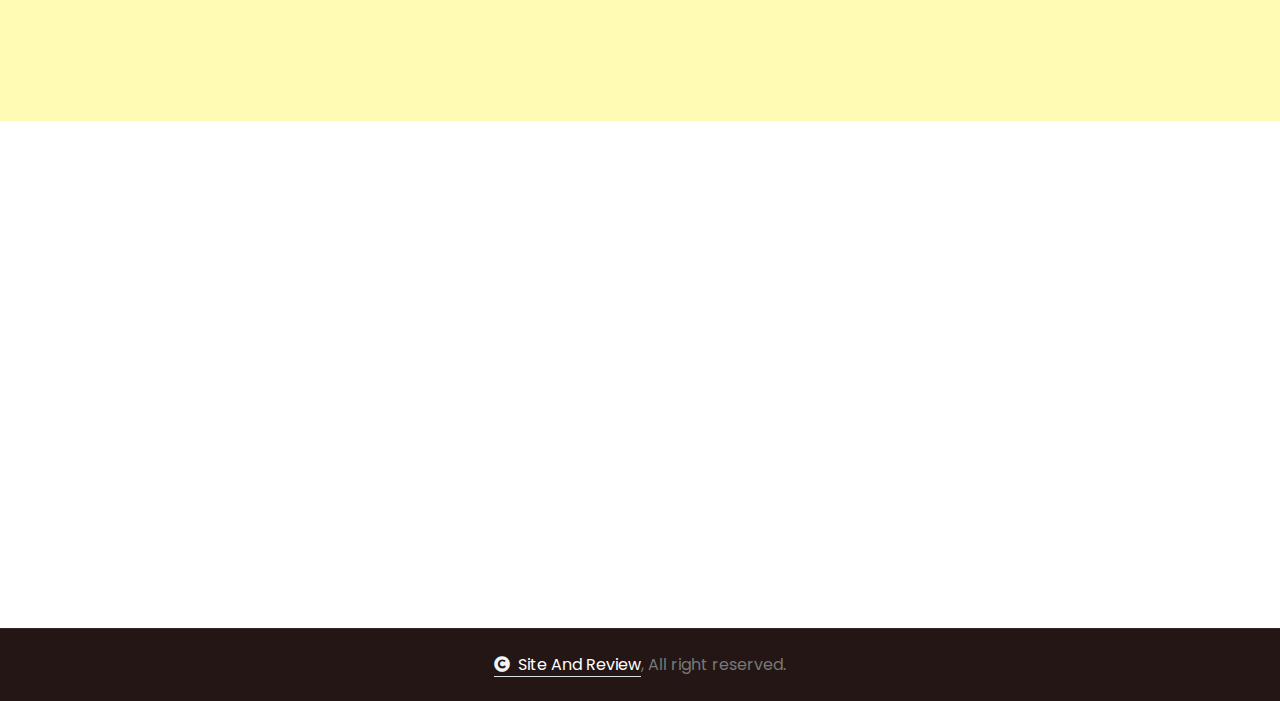
==== commit 9f2ac7e1: "search bar position changed" ====
--- a/contact.html
+++ b/contact.html
@@ -61,10 +61,14 @@
     <div class="container-fluid nav-bar px-0 px-lg-4 py-lg-0">
       <div class="container">
         <nav class="navbar navbar-expand-lg navbar-light">
-          <a href="#" class="navbar-brand p-0">
+          <a href="#" class="navbar-brand p-0 d-flex">
             <!-- <h1 class="text-primary mb-0"><i class="fab fa-slack me-2"></i> LifeSure</h1> -->
-            <img src="img/snr LOGO.png" alt="Logo" />
-          </a>
+            <img src="img/snr LOGO.png" alt="Logo">
+            <div class="nav-btn px-3">
+                <button class="btn-search btn btn-primary btn-md-square rounded-circle flex-shrink-0" data-bs-toggle="modal" data-bs-target="#searchModal"><i class="fas fa-search"></i></button>
+                <!-- <a href="#" class="btn btn-primary rounded-pill py-2 px-4 ms-3 flex-shrink-0"> Get a Quote</a> -->
+            </div>
+        </a>
           <button
             class="navbar-toggler"
             type="button"
